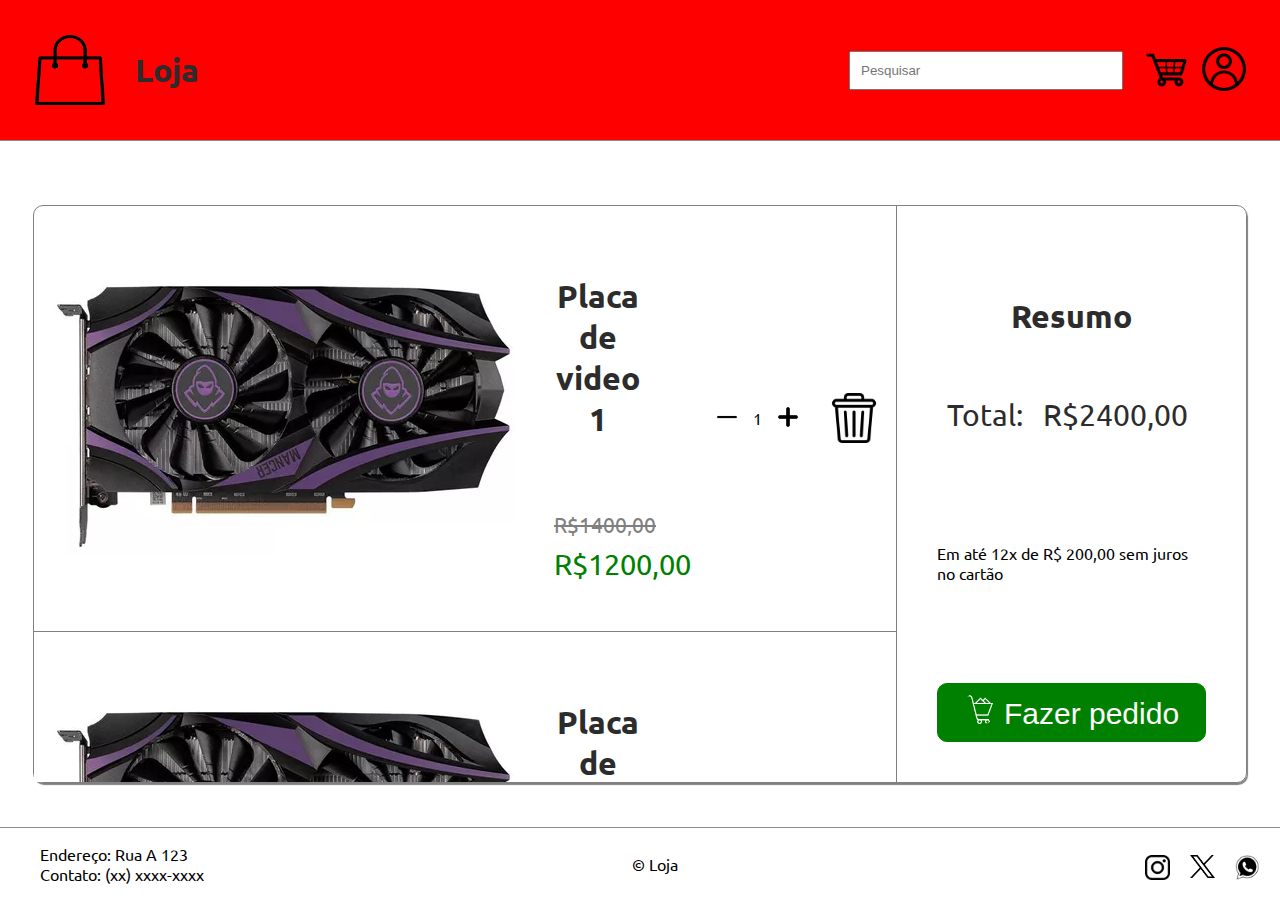
==== carrinho.html @ ed19e676 "first commit" ====
<!DOCTYPE html>
<html lang="pt-br">
<head>
    <meta charset="UTF-8">
    <meta name="viewport" content="width=device-width, initial-scale=1.0">
    <title>Loja</title>
    <link rel="stylesheet" href="css/geral.css">
    <link rel="stylesheet" href="css/carrinho.css">
</head>
<body>
    <div class="structure">
        <header>
            <nav>
                <a href="./index.html"><img src="./img/logo.png" id="logo" alt="logo">
                    <h1>Loja</h1> 
                </a>
                <div>
                    <input type="text" id="search" placeholder="Pesquisar">
                    <a href="./carrinho.html"><img src="./img/carrinho.png" id="carrinho" alt="carrinho"></a>
                    <button id="perfil"><img src="./img/perfil-de-usuario.png" alt="perfil"></button>
                </div>
            </nav>
            
        </header>
        <main>

            <div class="container">
                <div class="card">
                    <div id="produtos">
                        <div class="produto">
                            <a href="./produto.html"><img src="./img/placadevideo.webp" alt="produto"></a>
                            
                            <div class="mainInfProduct">
                                <div class="textCard">
                                    <h2>Placa de video 1</h2> 
                                    <p class="precoOld">R$1400,00</p>
                                    <p class="preco">R$1200,00</p>
                                </div>
                            </div>
                            <div class="quant">
                                <button class="productButton"><img src="./img/minus.png" alt="menos"></button>
                                <p class="quantProduct">1</p>
                                <button class="productButton"><img src="./img/plus.png" alt="mais"></button>
                            </div>
                            <div class="">
                                <button class="lixo"><img src="./img/lixo.png" alt="lixo" class="lixoIcon"></button>
                            </div>
                        </div><div class="produto">
                            <a href="./produto.html"><img src="./img/placadevideo.webp" alt="produto"></a>
                            
                            <div class="mainInfProduct">
                                <div class="textCard">
                                    <h2>Placa de video 1</h2> 
                                    <p class="precoOld">R$1400,00</p>
                                    <p class="preco">R$1200,00</p>
                                </div>
                            </div>
                            <div class="quant">
                                <button class="productButton"><img src="./img/minus.png" alt="menos"></button>
                                <p class="quantProduct">1</p>
                                <button class="productButton"><img src="./img/plus.png" alt="mais"></button>
                            </div>
                            <div class="">
                                <button class="lixo"><img src="./img/lixo.png" alt="lixo" class="lixoIcon"></button>
                            </div>
                        </div><div class="produto">
                            <a href="./produto.html"><img src="./img/placadevideo.webp" alt="produto"></a>
                            
                            <div class="mainInfProduct">
                                <div class="textCard">
                                    <h2>Placa de video 1</h2> 
                                    <p class="precoOld">R$1400,00</p>
                                    <p class="preco">R$1200,00</p>
                                </div>
                            </div>
                            <div class="quant">
                                <button class="productButton"><img src="./img/minus.png" alt="menos"></button>
                                <p class="quantProduct">1</p>
                                <button class="productButton"><img src="./img/plus.png" alt="mais"></button>
                            </div>
                            <div class="">
                                <button class="lixo"><img src="./img/lixo.png" alt="lixo" class="lixoIcon"></button>
                            </div>
                        </div><div class="produto">
                            <a href="./produto.html"><img src="./img/placadevideo.webp" alt="produto"></a>
                            
                            <div class="mainInfProduct">
                                <div class="textCard">
                                    <h2>Placa de video 1</h2> 
                                    <p class="precoOld">R$1400,00</p>
                                    <p class="preco">R$1200,00</p>
                                </div>
                            </div>
                            <div class="quant">
                                <button class="productButton"><img src="./img/minus.png" alt="menos"></button>
                                <p class="quantProduct">1</p>
                                <button class="productButton"><img src="./img/plus.png" alt="mais"></button>
                            </div>
                            <div class="">
                                <button class="lixo"><img src="./img/lixo.png" alt="lixo" class="lixoIcon"></button>
                            </div>
                        </div>
                    </div>

                    <div class="container" id="resumo">
                        <div>
                            <h2>Resumo</h2>
                            <div id="total"><p>Total:</p><p>R$2400,00</p></div>
                        </div>
                        <div>
                            <p>Em até 12x de R$ 200,00 sem juros no cartão</p>
                        </div>
                        <div>
                            <button type="button" id="fazerPedido"><img src="./img/carrinho-branco.png" alt="carrinho">Fazer pedido</button>
                        </div>
                    </div>
                    
                </div>
            </div>
            
        </main>
        <footer>
            <div>
                <ul>
                    <li>Endereço: Rua A 123</li>
                    <li>Contato: (xx) xxxx-xxxx</li>
                </ul>
            </div>
            <p>&COPY; Loja</p>
            <div>
                <ul>
                    <li>
                        <div id="socialMidia">
                            <a href="#"><img src="img/instagram.png" alt="instagram"></a>
                            <a href="#"><img src="img/x.png" alt="x"></a>
                            <a href="#"><img src="img/whatsapp.png" alt="whatsapp"></a>
                        </div>
                    </li>
                </ul>
            </div>
        </footer>
    </div>
</body>
</html>
---- css/geral.css ----
@import url('https://fonts.googleapis.com/css2?family=Roboto:ital,wght@0,100;0,300;0,400;0,500;0,700;0,900;1,100;1,300;1,400;1,500;1,700;1,900&family=Ubuntu:ital,wght@0,300;0,400;0,500;0,700;1,300;1,400;1,500;1,700&display=swap');

:root{
    --main-color: rgb(255, 0, 0);
    --main-text-color: rgb(44,44,44);
    font-family: "Ubuntu", sans-serif;
}

body {
    box-sizing: border-box;
    margin: 0;
    padding: 0;
    border: 0;
}

a{
    text-decoration: none;
    color: var(--main-text-color);
}
h1{
    font-size: 2em;
    margin: 20px;
}

.structure{
    display: flex;
    flex-direction: column;
}

.container{
    margin: 40px;
    width: 100%;
}

header{
    border-bottom: solid 1px #8a8a8a;
}

header>nav{
    grid-area: header;
    background-color: var(--main-color);
    display: flex;
    align-items: center;
    justify-content: space-between;
    padding: 25px;
    
}

nav>*{
    display: flex;
    align-items: center;
}

main{
    display: flex;
    align-items: center;
    flex-direction: column;
}


main>div:last-of-type{
    margin-bottom: 0px;
}

#logo{
    width: 100px;
    height: 100px;
    margin: 10px;
}
#logo:hover{
    color: var(--main-text-color);
}

#search{
    margin: 20px;
    width: 250px;
    padding: 10px;
    display: none;
}
#carrinho{
    width: 50px;
    display: none;
}

#perfil{
    border: none;
    background-color: transparent;
    cursor: pointer;
}


#perfil>img{
    width: 50px;
}

main{
    grid-area: main;
}

.card{
    border: 1px solid gray;
    border-radius: 10px;
    box-shadow: 1px 2px 1px gray;
}
.card>img{
    border-radius: 10px;
}
.textCard{
    padding: 20px;
    color: var(--main-text-color);
    display: flex;
    flex-direction: column;
}


footer{
    grid-area: footer;
    min-height: 8vh;
    display: flex;
    align-items: center;
    justify-content: space-between;
    border-top: 1px solid #8a8a8a;
    font-size: 12px;
}

ul{
    list-style: none;
}

#socialMidia{
    display: flex;
}
#socialMidia img{
    width: 25px;
    margin: 10px 20px 0 0;
}

/*tela mediana*/
@media (min-width: 700px) {
    #logo{
        width: 80px;
        height: 80px;
    }
    #search{
        display: inline-block;
    }
    footer{
        font-size: 16px;
    }
    
}
/*tela grande*/
@media (min-width: 1024px) {
    #logo{
        width: 70px;
        height: 70px;
    }
    #carrinho{
        display: block;
    }
    
}
---- css/carrinho.css ----
.structure{
    height: 100vh;
    justify-content: space-between;
}
h2{
    font-size: 2em;
    color: var(--main-text-color);
    text-align: center;
    margin: 50px;
}
.container{
    width: auto;
}
.card{
    margin: auto;
    margin-bottom: 20px;
    display: flex;
    
}
.card img{
    border-radius: 10px;
}


.mainInfProduct{
    display: flex;
}

#produtos{
    display: grid;
    overflow: auto;
    height: 45vw;
    border-right: 1px solid gray;
}
.produto{
    display: flex;
    justify-content: space-between;
    border-bottom: 1px solid gray;
    align-items: center;
}
.produto>img{
    width: 400px;
}
.produto h2{
    margin-left: 0;
}

.precoOld{
    color: gray;
    font-size: 1.3rem;
    text-decoration: line-through;
    text-align: start;
    margin-bottom: 0;
    height: 16px;
}
.preco{
    color: green;
    font-size: 1.8em;
    margin-top: 20px;
}

.quant{
    display: flex;
    margin: auto;
}
.productButton{
    background-color: transparent;
    border: none;
}

.productButton:hover{
    background-color: #cfcfcf;
    border-radius: 10px;
}
.productButton:active{
    background-color: #b1b1b1;
}

.productButton>img{
    width: 20px;
    height: 20px;
}

.quantProduct{
    margin: 10px;
}

.lixo{
    padding: 5px;
    margin: 20px;
    background-color: transparent;
    border: none;
    display: flex;
}
.lixo:hover{
    background-color: #cfcfcf;
    border-radius: 10px;
}
.lixo:active{
    background-color: #b1b1b1;
}
.lixoIcon{
    width: 50px;
    height: 50px;
}

#resumo{
    display: flex;
    flex-direction: column;
    justify-content: space-between;
}

#total{
    display: flex;
    font-size: 30px;
    color: var(--main-text-color);
}
#total>p{
    margin: 10px;
}

#fazerPedido{
    width: 100%;
    padding: 10px;
    font-size: 30px;
    background-color: green;
    color: white;
    border: 1px solid green;
    border-radius: 10px;
}

#fazerPedido:hover{
    background-color: rgb(0, 110, 0);
    border-color: rgb(0, 110, 0);
}

#fazerPedido:active{
    background-color: rgb(0, 92, 0);
    border-color: rgb(0, 92, 0);
}

#fazerPedido>img{
    width: 30px;
    margin-right: 10px;
}

@media (max-width: 1230px) {
    
    .card{
        display: grid;
    }
    #produtos{
        margin: auto;
        border: none;
        border-bottom: 1px solid gray;
    }
    .produto{
        margin: auto;
    }
    .produto:last-child{
        border-right: none;
    }
    .produto>img{
        width: 300px;
        border-radius: 10px;
    }
    .produto h2{
        margin: auto;
    }
    .mainInfProduct>*{
        width: 100%;
    }
    .quant{
        justify-content: center;
    }
    .textCard{
        padding: 0;
    }
    .preco , .precoOld{
        text-align: center;
    }


    
}

@media (max-width: 848px) {

    .mainInfProduct{
        flex-direction: column;
    }
    .mainInfProduct>*{
        width: auto;
    }
    .produto{
        flex-direction: column;
    }
    .produto img{
        width: 100%;
        max-width: 400px;
    }
    .textCard{
        border: 0;
    }
}
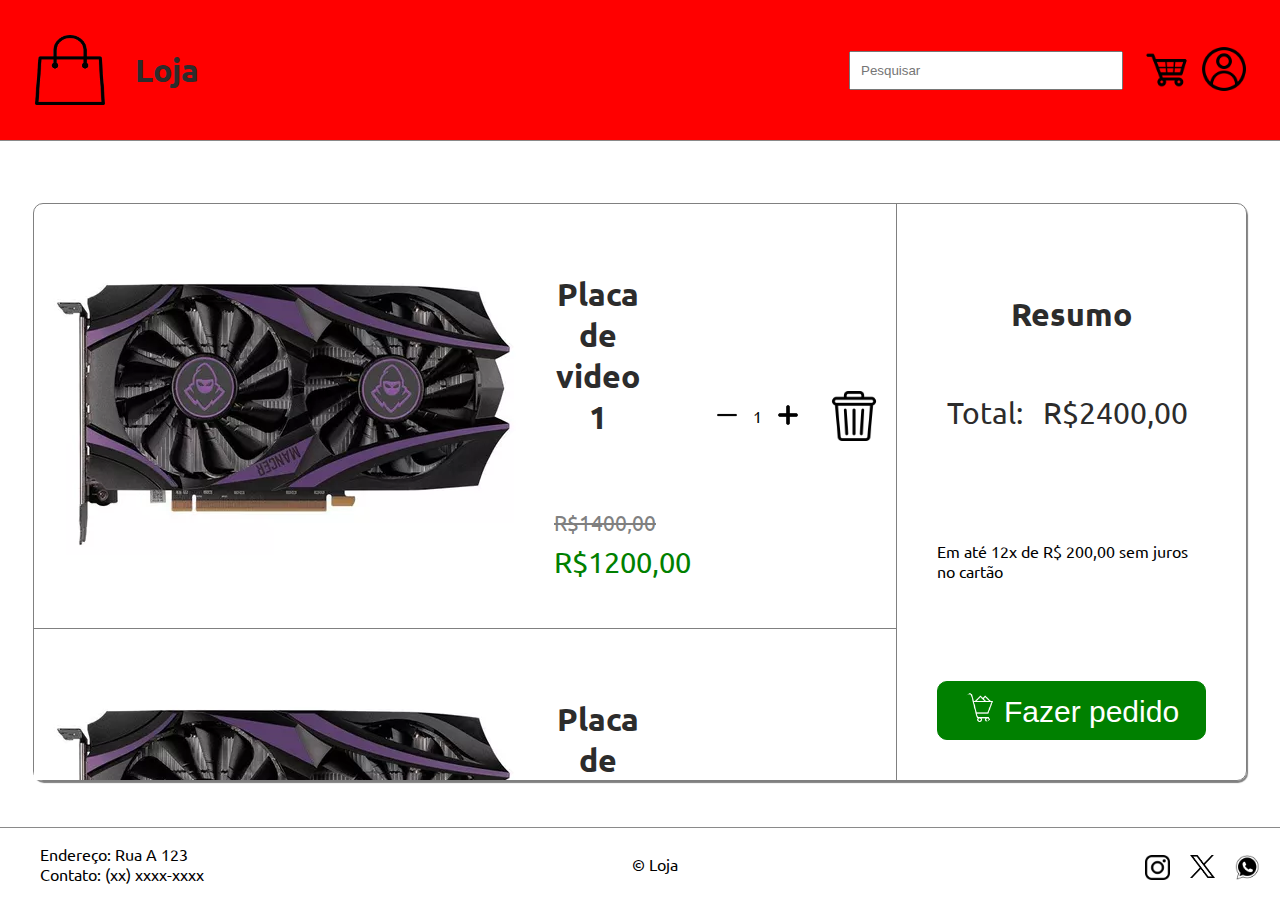
==== commit 404a4132: "commit" ====
--- a/carrinho.html
+++ b/carrinho.html
@@ -25,97 +25,102 @@
         <main>
 
             <div class="container">
-                <div class="card">
-                    <div id="produtos">
-                        <div class="produto">
-                            <a href="./produto.html"><img src="./img/placadevideo.webp" alt="produto"></a>
-                            
-                            <div class="mainInfProduct">
-                                <div class="textCard">
-                                    <h2>Placa de video 1</h2> 
-                                    <p class="precoOld">R$1400,00</p>
-                                    <p class="preco">R$1200,00</p>
+                <form action="compra">
+                    <fieldset>
+                        <div class="card">
+                            <div id="produtos">
+                                <div class="produto">
+                                    <a href="./produto.html"><img src="./img/placadevideo.webp" alt="produto"></a>
+                                    
+                                    <div class="mainInfProduct">
+                                        <div class="textCard">
+                                            <h2>Placa de video 1</h2> 
+                                            <p class="precoOld">R$1400,00</p>
+                                            <p class="preco">R$1200,00</p>
+                                        </div>
+                                    </div>
+                                    <div class="quant">
+                                        <button class="productButton"><img src="./img/minus.png" alt="menos"></button>
+                                        <p class="quantProduct">1</p>
+                                        <button class="productButton"><img src="./img/plus.png" alt="mais"></button>
+                                    </div>
+                                    <div class="">
+                                        <button class="lixo"><img src="./img/lixo.png" alt="lixo" class="lixoIcon"></button>
+                                    </div>
+                                </div><div class="produto">
+                                    <a href="./produto.html"><img src="./img/placadevideo.webp" alt="produto"></a>
+                                    
+                                    <div class="mainInfProduct">
+                                        <div class="textCard">
+                                            <h2>Placa de video 1</h2> 
+                                            <p class="precoOld">R$1400,00</p>
+                                            <p class="preco">R$1200,00</p>
+                                        </div>
+                                    </div>
+                                    <div class="quant">
+                                        <button class="productButton"><img src="./img/minus.png" alt="menos"></button>
+                                        <p class="quantProduct">1</p>
+                                        <button class="productButton"><img src="./img/plus.png" alt="mais"></button>
+                                    </div>
+                                    <div class="">
+                                        <button class="lixo"><img src="./img/lixo.png" alt="lixo" class="lixoIcon"></button>
+                                    </div>
+                                </div><div class="produto">
+                                    <a href="./produto.html"><img src="./img/placadevideo.webp" alt="produto"></a>
+                                    
+                                    <div class="mainInfProduct">
+                                        <div class="textCard">
+                                            <h2>Placa de video 1</h2> 
+                                            <p class="precoOld">R$1400,00</p>
+                                            <p class="preco">R$1200,00</p>
+                                        </div>
+                                    </div>
+                                    <div class="quant">
+                                        <button class="productButton"><img src="./img/minus.png" alt="menos"></button>
+                                        <p class="quantProduct">1</p>
+                                        <button class="productButton"><img src="./img/plus.png" alt="mais"></button>
+                                    </div>
+                                    <div class="">
+                                        <button class="lixo"><img src="./img/lixo.png" alt="lixo" class="lixoIcon"></button>
+                                    </div>
+                                </div><div class="produto">
+                                    <a href="./produto.html"><img src="./img/placadevideo.webp" alt="produto"></a>
+                                    
+                                    <div class="mainInfProduct">
+                                        <div class="textCard">
+                                            <h2>Placa de video 1</h2> 
+                                            <p class="precoOld">R$1400,00</p>
+                                            <p class="preco">R$1200,00</p>
+                                        </div>
+                                    </div>
+                                    <div class="quant">
+                                        <button class="productButton"><img src="./img/minus.png" alt="menos"></button>
+                                        <p class="quantProduct">1</p>
+                                        <button class="productButton"><img src="./img/plus.png" alt="mais"></button>
+                                    </div>
+                                    <div class="">
+                                        <button class="lixo"><img src="./img/lixo.png" alt="lixo" class="lixoIcon"></button>
+                                    </div>
                                 </div>
                             </div>
-                            <div class="quant">
-                                <button class="productButton"><img src="./img/minus.png" alt="menos"></button>
-                                <p class="quantProduct">1</p>
-                                <button class="productButton"><img src="./img/plus.png" alt="mais"></button>
-                            </div>
-                            <div class="">
-                                <button class="lixo"><img src="./img/lixo.png" alt="lixo" class="lixoIcon"></button>
-                            </div>
-                        </div><div class="produto">
-                            <a href="./produto.html"><img src="./img/placadevideo.webp" alt="produto"></a>
-                            
-                            <div class="mainInfProduct">
-                                <div class="textCard">
-                                    <h2>Placa de video 1</h2> 
-                                    <p class="precoOld">R$1400,00</p>
-                                    <p class="preco">R$1200,00</p>
+        
+                            <div class="container" id="resumo">
+                                <div>
+                                    <h2>Resumo</h2>
+                                    <div id="total"><p>Total:</p><p>R$2400,00</p></div>
+                                </div>
+                                <div>
+                                    <p>Em até 12x de R$ 200,00 sem juros no cartão</p>
+                                </div>
+                                <div>
+                                    <button type="button" id="fazerPedido"><img src="./img/carrinho-branco.png" alt="carrinho">Fazer pedido</button>
                                 </div>
                             </div>
-                            <div class="quant">
-                                <button class="productButton"><img src="./img/minus.png" alt="menos"></button>
-                                <p class="quantProduct">1</p>
-                                <button class="productButton"><img src="./img/plus.png" alt="mais"></button>
-                            </div>
-                            <div class="">
-                                <button class="lixo"><img src="./img/lixo.png" alt="lixo" class="lixoIcon"></button>
-                            </div>
-                        </div><div class="produto">
-                            <a href="./produto.html"><img src="./img/placadevideo.webp" alt="produto"></a>
                             
-                            <div class="mainInfProduct">
-                                <div class="textCard">
-                                    <h2>Placa de video 1</h2> 
-                                    <p class="precoOld">R$1400,00</p>
-                                    <p class="preco">R$1200,00</p>
-                                </div>
-                            </div>
-                            <div class="quant">
-                                <button class="productButton"><img src="./img/minus.png" alt="menos"></button>
-                                <p class="quantProduct">1</p>
-                                <button class="productButton"><img src="./img/plus.png" alt="mais"></button>
-                            </div>
-                            <div class="">
-                                <button class="lixo"><img src="./img/lixo.png" alt="lixo" class="lixoIcon"></button>
-                            </div>
-                        </div><div class="produto">
-                            <a href="./produto.html"><img src="./img/placadevideo.webp" alt="produto"></a>
-                            
-                            <div class="mainInfProduct">
-                                <div class="textCard">
-                                    <h2>Placa de video 1</h2> 
-                                    <p class="precoOld">R$1400,00</p>
-                                    <p class="preco">R$1200,00</p>
-                                </div>
-                            </div>
-                            <div class="quant">
-                                <button class="productButton"><img src="./img/minus.png" alt="menos"></button>
-                                <p class="quantProduct">1</p>
-                                <button class="productButton"><img src="./img/plus.png" alt="mais"></button>
-                            </div>
-                            <div class="">
-                                <button class="lixo"><img src="./img/lixo.png" alt="lixo" class="lixoIcon"></button>
-                            </div>
                         </div>
-                    </div>
-
-                    <div class="container" id="resumo">
-                        <div>
-                            <h2>Resumo</h2>
-                            <div id="total"><p>Total:</p><p>R$2400,00</p></div>
-                        </div>
-                        <div>
-                            <p>Em até 12x de R$ 200,00 sem juros no cartão</p>
-                        </div>
-                        <div>
-                            <button type="button" id="fazerPedido"><img src="./img/carrinho-branco.png" alt="carrinho">Fazer pedido</button>
-                        </div>
-                    </div>
-                    
-                </div>
+                    </fieldset>
+                </form>
+                
             </div>
             
         </main>
--- a/css/carrinho.css
+++ b/css/carrinho.css
@@ -10,6 +10,9 @@
 }
 .container{
     width: auto;
+}
+fieldset{
+    border: none;
 }
 .card{
     margin: auto;
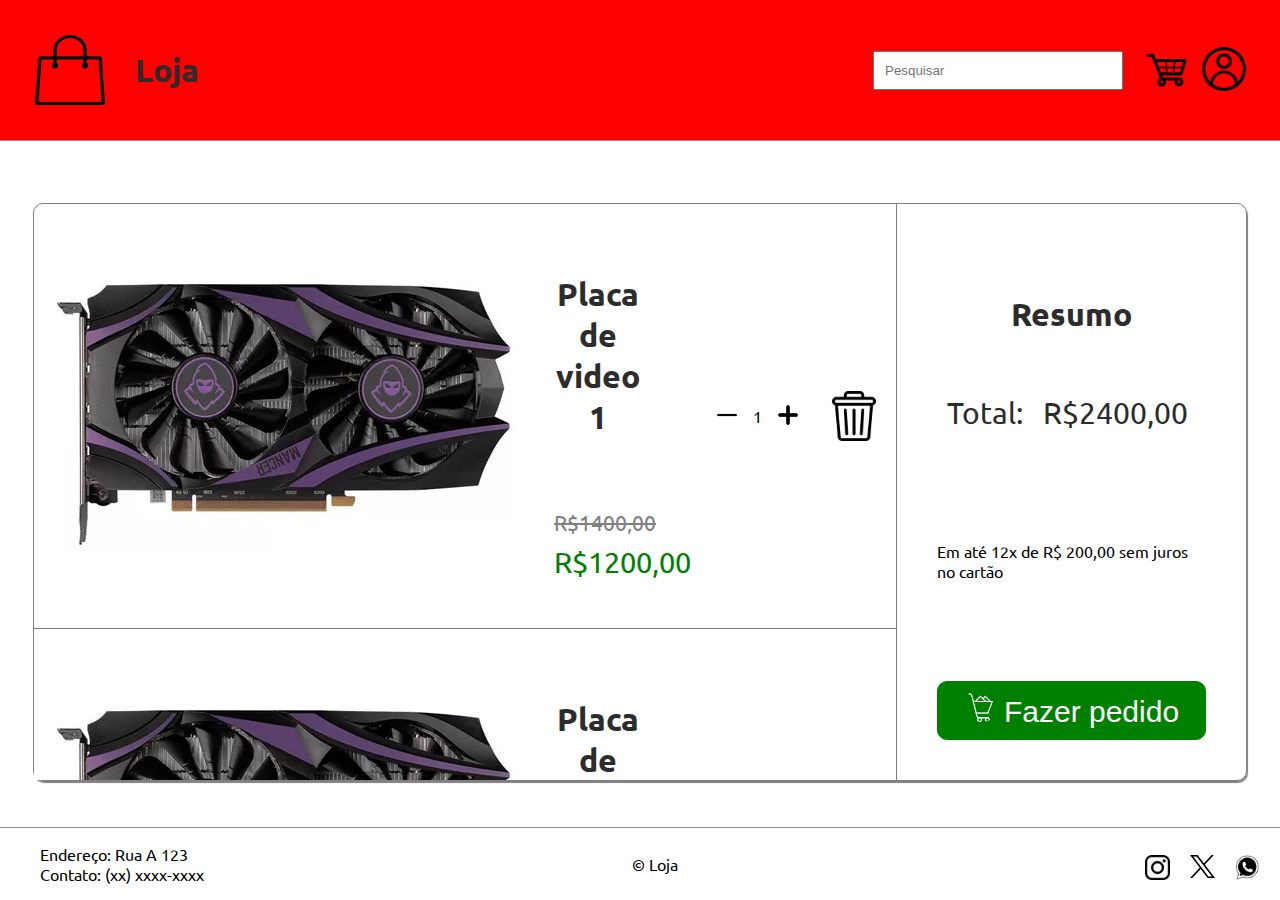
==== commit 4600054b: "commit" ====
--- a/carrinho.html
+++ b/carrinho.html
@@ -15,7 +15,7 @@
                     <h1>Loja</h1> 
                 </a>
                 <div>
-                    <input type="text" id="search" placeholder="Pesquisar">
+                    <input type="search" id="search" placeholder="Pesquisar">
                     <a href="./carrinho.html"><img src="./img/carrinho.png" id="carrinho" alt="carrinho"></a>
                     <button id="perfil"><img src="./img/perfil-de-usuario.png" alt="perfil"></button>
                 </div>
@@ -25,7 +25,7 @@
         <main>
 
             <div class="container">
-                <form action="compra">
+                <form action="compra.php">
                     <fieldset>
                         <div class="card">
                             <div id="produtos">
@@ -44,10 +44,11 @@
                                         <p class="quantProduct">1</p>
                                         <button class="productButton"><img src="./img/plus.png" alt="mais"></button>
                                     </div>
-                                    <div class="">
+                                    <div>
                                         <button class="lixo"><img src="./img/lixo.png" alt="lixo" class="lixoIcon"></button>
                                     </div>
-                                </div><div class="produto">
+                                </div>
+                                <div class="produto">
                                     <a href="./produto.html"><img src="./img/placadevideo.webp" alt="produto"></a>
                                     
                                     <div class="mainInfProduct">
@@ -62,10 +63,11 @@
                                         <p class="quantProduct">1</p>
                                         <button class="productButton"><img src="./img/plus.png" alt="mais"></button>
                                     </div>
-                                    <div class="">
+                                    <div>
                                         <button class="lixo"><img src="./img/lixo.png" alt="lixo" class="lixoIcon"></button>
                                     </div>
-                                </div><div class="produto">
+                                </div>
+                                <div class="produto">
                                     <a href="./produto.html"><img src="./img/placadevideo.webp" alt="produto"></a>
                                     
                                     <div class="mainInfProduct">
@@ -80,10 +82,11 @@
                                         <p class="quantProduct">1</p>
                                         <button class="productButton"><img src="./img/plus.png" alt="mais"></button>
                                     </div>
-                                    <div class="">
+                                    <div>
                                         <button class="lixo"><img src="./img/lixo.png" alt="lixo" class="lixoIcon"></button>
                                     </div>
-                                </div><div class="produto">
+                                </div>
+                                <div class="produto">
                                     <a href="./produto.html"><img src="./img/placadevideo.webp" alt="produto"></a>
                                     
                                     <div class="mainInfProduct">
@@ -98,7 +101,7 @@
                                         <p class="quantProduct">1</p>
                                         <button class="productButton"><img src="./img/plus.png" alt="mais"></button>
                                     </div>
-                                    <div class="">
+                                    <div>
                                         <button class="lixo"><img src="./img/lixo.png" alt="lixo" class="lixoIcon"></button>
                                     </div>
                                 </div>
@@ -113,7 +116,7 @@
                                     <p>Em até 12x de R$ 200,00 sem juros no cartão</p>
                                 </div>
                                 <div>
-                                    <button type="button" id="fazerPedido"><img src="./img/carrinho-branco.png" alt="carrinho">Fazer pedido</button>
+                                    <button type="submit" id="fazerPedido" name="confirmar"><img src="./img/carrinho-branco.png" alt="carrinho">Fazer pedido</button>
                                 </div>
                             </div>
                             
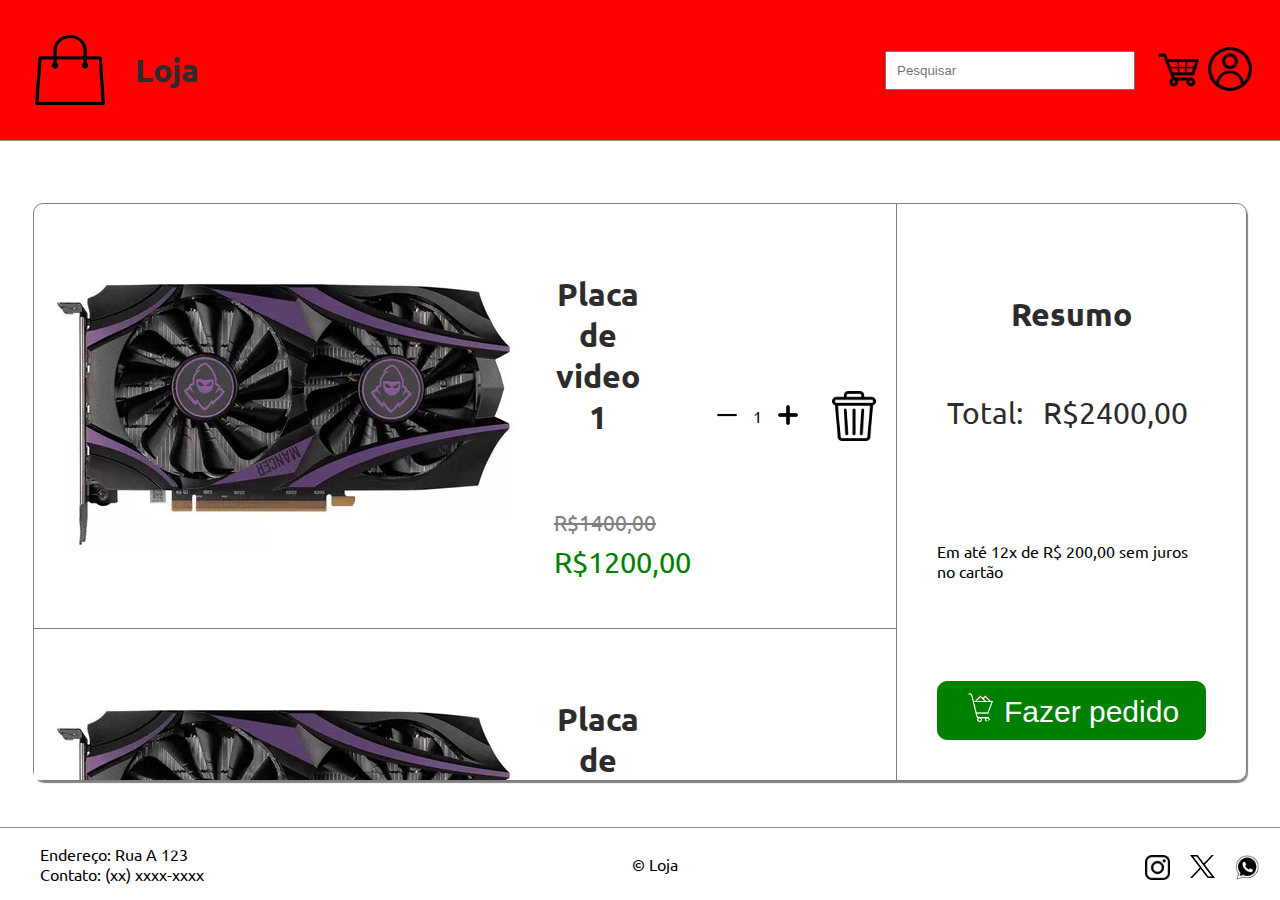
==== commit c37ab0eb: "commit" ====
--- a/carrinho.html
+++ b/carrinho.html
@@ -17,7 +17,7 @@
                 <div>
                     <input type="search" id="search" placeholder="Pesquisar">
                     <a href="./carrinho.html"><img src="./img/carrinho.png" id="carrinho" alt="carrinho"></a>
-                    <button id="perfil"><img src="./img/perfil-de-usuario.png" alt="perfil"></button>
+                    <a href="./criarconta.html" id="perfil"><img src="./img/perfil-de-usuario.png" alt="perfil"></a>
                 </div>
             </nav>
             
@@ -25,7 +25,7 @@
         <main>
 
             <div class="container">
-                <form action="compra.php">
+                <form action="compra.php" method="post">
                     <fieldset>
                         <div class="card">
                             <div id="produtos">
--- a/css/geral.css
+++ b/css/geral.css
@@ -133,7 +133,7 @@
 }
 #socialMidia img{
     width: 25px;
-    margin: 10px 20px 0 0;
+    margin: 10px 10px 0 0;
 }
 
 /*tela mediana*/
@@ -144,6 +144,9 @@
     }
     #search{
         display: inline-block;
+    }
+    #socialMidia img{
+        margin: 10px 20px 0 0;
     }
     footer{
         font-size: 16px;
